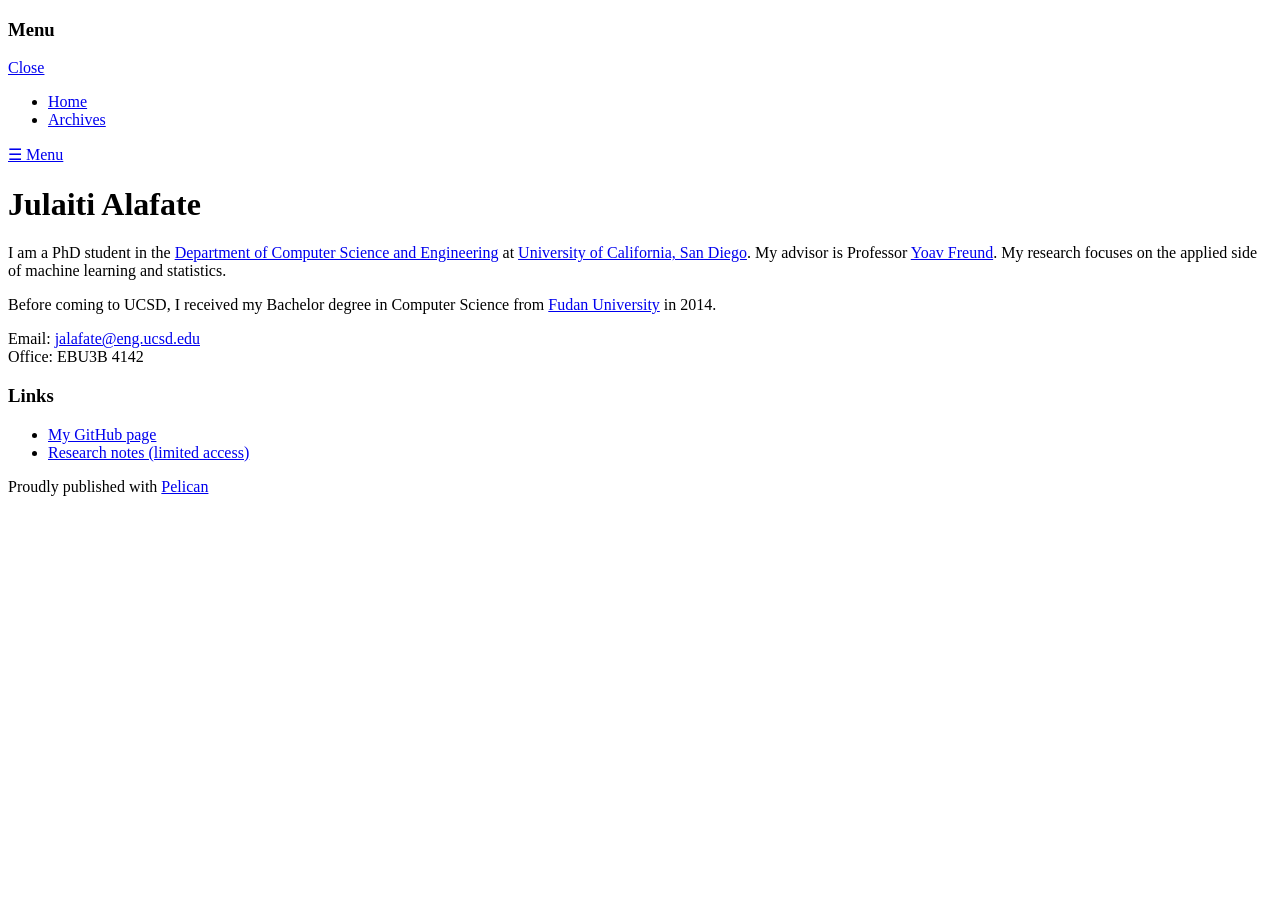
==== index.html @ 8dfefad5 "update" ====
<!DOCTYPE html>
<html lang="en">
    <head>
        <meta charset="utf-8">
        <title>Julaiti Alafate</title>
        <meta name="viewport" content="width=device-width, initial-scale=1, maximum-scale=1">
        <meta http-equiv="X-UA-Compatible" content="IE=edge,chrome=1">
        <meta http-equiv="imagetoolbar" content="no">
        <meta http-equiv="pragma" content="cache">
        <meta http-equiv="cache-control" content="cache">
        <meta http-equiv="vary" content="content-language">
        <meta http-equiv="Cache-control" content="max-age=2592000, public">
        <meta http-equiv="content-style-type" content="text/css">
        <link rel="dns-prefetch" href="http://jalafate.com"/>
        <link rel="dns-prefetch" href="//www.gstatic.com"/>
        <link rel="dns-prefetch" href="//fonts.gstatic.com"/>
        <link rel="dns-prefetch" href="//fonts.googleapis.com"/>
        <link rel="dns-prefetch" href="//twemoji.maxcdn.com"/>
        <link rel="dns-prefetch" href="//fonts.googleapis.com/css?family=Merriweather:300,700,700italic,300italic|Open+Sans:700,400"/>
        <link rel="stylesheet" type="text/css" href="http://jalafate.com/theme/css/screen.min.css">
        <link rel="stylesheet" type="text/css" href="http://jalafate.com/theme/css/highlight.min.css">
        <link rel="stylesheet" type="text/css" href="http://jalafate.com/theme/css/custom.min.css">
        <link rel="stylesheet" type="text/css" href="http://jalafate.com/theme/css/twemoji-awesome.min.css">
        <link rel="stylesheet" type="text/css" href="//fonts.googleapis.com/css?family=Merriweather:300,700,700italic,300italic|Open+Sans:700,400" />
        <link rel="publisher" href="">
        <link rel="apple-touch-startup-image" href="http://jalafate.com/theme/images/logo.png">
        <link type="text/plain" rel="socialmedia" href="http://jalafate.com/socialmedia.txt">
        <meta http-equiv="content-type" content="text/html;charset=utf-8">
        <meta name="apple-mobile-web-app-status-bar-style" content="black-translucent"/>
        <meta name="apple-mobile-web-app-capable" content="yes"/>
        <meta name="application-name" content="Julaiti Alafate"/>
        <meta name="msapplication-starturl" content="http:http://jalafate.com"/>
        <meta name="msapplication-tooltip" content=""/>
        <meta name="msapplication-window" content="width=1024;height=768"/>
        <meta name="msapplication-task" content="name=Julaiti Alafate;action-uri=http:http://jalafate.com;icon-uri=http://jalafate.com/theme/images/favicon.ico"/>
        <meta name="msapplication-TileImage" content="http://jalafate.com/theme/images/apple-touch-icon-144x144.png"/>
        <meta name="msapplication-TileColor" content="#1F1F21"/>
        <meta name="application-name" content="Julaiti Alafate">
        <meta name="HandheldFriendly" content="True">
        <meta name="MobileOptimized" content="320"/>
        <meta name="apple-mobile-web-app-capable" content="yes">
        <meta name="google-site-verification" content="">
        <meta name="alexaVerifyID" content=""/>
        <meta name="wot-verification" content=""/>
        <meta name="msvalidate.01" content="" />
        <meta name="apple-mobile-web-app-status-bar-style" content="black">
        <meta name="medium" content="mult">
        <meta name="adblock" content="disable">
        <meta name="rating" content="General">
        <meta name="resource-type" content="document">
        <meta name="revisit-after" content="1 days">
        <meta name="revisit" content="1">
        <meta name="robots" content="index,follow">
        <meta name="no-email-collection" content="http://www.unspam.com/noemailcollection/">
        <meta name="twitter:card" content="summary">
        <meta name="twitter:site" content="@">
        <meta property="og:site_name" content="Julaiti Alafate">
        <meta property="og:locale" content="en">
        <link rel="canonical" href="http://jalafate.com/pages/julaiti-alafate.html">
        <meta property="og:type" content="article">
        <meta property="og:title" content="Julaiti Alafate">
        <meta property="og:url" content="pages/julaiti-alafate.html">
        <meta property="og:image" content="http://jalafate.com/theme/images/logo.png">
        <meta name="twitter:image" content="http://jalafate.com/theme/images/logo.png">
        <meta property="og:image:type" content="image/png">
        <meta property="og:image:width" content="300">
        <meta property="og:image:height" content="300">
    </head>
    <body class="post-template page-template page nav-closed" itemscope itemtype="http://schema.org/WebPage">
        <meta itemprop="name" content="Julaiti Alafate">
        <meta itemprop="url" content="http://jalafate.com">
        <meta itemprop="headline" content="Julaiti Alafate || ">
        <meta itemprop="description about" content="">
        <meta itemprop="keywords" content="">
        <meta itemprop="inLanguage" content="en">
<nav class="nav">
    <h3 class="nav-title">Menu</h3>
    <a href="#" class="nav-close">
        <span class="hidden">Close</span>
    </a>
    <ul role="menubar">
        <li class="" role="presentation"><a  href="http://jalafate.com/index.html" title="Julaiti Alafate" itemprop="name" itemprop="significantLink">Home</a></li>
            <li class="" role="presentation"><a  href="http://jalafate.com/archives.html" title="Julaiti Alafate | Archives" itemprop="name" itemprop="significantLink">Archives</a></li>
    </ul>
</nav>
<span class="nav-cover"></span>        <div class="site-wrapper">
            <header class="main-header post-head" style="background-image: url('');" itemscope itemtype="http://schema.org/WPHeader">
                <nav class="main-nav overlay clearfix">
                    <a class="menu-button" href="#">
                        <span class="burger">&#9776;</span>
                        <span class="word">Menu</span>
                    </a>
                </nav>
                <div class="vertical">
                    <div class="main-header-content inner">
<h1 class="page-title" itemprop="headline">Julaiti Alafate</h1>
                    </div>
                </div>
            </header>
<main id="content" class="content" role="main">
    <article class="post page" itemscope="" itemtype="http://schema.org/BlogPosting" itemprop="blogPost">
        <!--
        <header class="post-header">
            <h1 class="post-title" itemprop="headline">Julaiti Alafate</h1>
        </header>
        -->
        <section class="post-content">
            <p>I am a PhD student in the <a href="http://cse.ucsd.edu/">Department of Computer Science and Engineering</a> at <a href="http://ucsd.edu/">University of California, San Diego</a>. My advisor is Professor <a href="http://cseweb.ucsd.edu/~yfreund/">Yoav Freund</a>. My research focuses on the applied side of machine learning and statistics.</p>
<p>Before coming to UCSD, I received my Bachelor degree in Computer Science from <a href="http://www.fudan.edu.cn/en/">Fudan University</a> in 2014.</p>
<p>Email: <script language="JavaScript">var username = "jalafate"; var hostname = "eng.ucsd.edu"; var linktext = username + "@" + hostname ; document.write("<a href='" + "mail" + "to:" + username + "@" + hostname + "'>" + linktext + "</a>");</script><br/>
Office: EBU3B 4142</p>
<h3>Links</h3>
<ul>
<li><a href="https://github.com/arapat/">My GitHub page</a></li>
<li><a href="https://sites.google.com/eng.ucsd.edu/julaiti">Research notes (limited access)</a></li>
</ul>
        </section>
    </article>
</main>
            <footer class="site-footer clearfix" role="contentinfo" itemscope itemtype="http://schema.org/WPFooter">
                <section class="copyright">
                </section>
                <section class="poweredby">
                    Proudly published with
                    <a itemprop="url" href="https://getpelican.org" target="_blank">Pelican</a>
                </section>
            </footer>
        </div>
    <script type="text/javascript" src="http://jalafate.com/theme/js/jquery-1.11.2.min.js"></script>
    <script type="text/javascript" src="http://jalafate.com/theme/js/jquery.fitvids.min.js"></script>
    <script type="text/javascript" src="http://jalafate.com/theme/js/index.min.js"></script>
    </body>
</html>
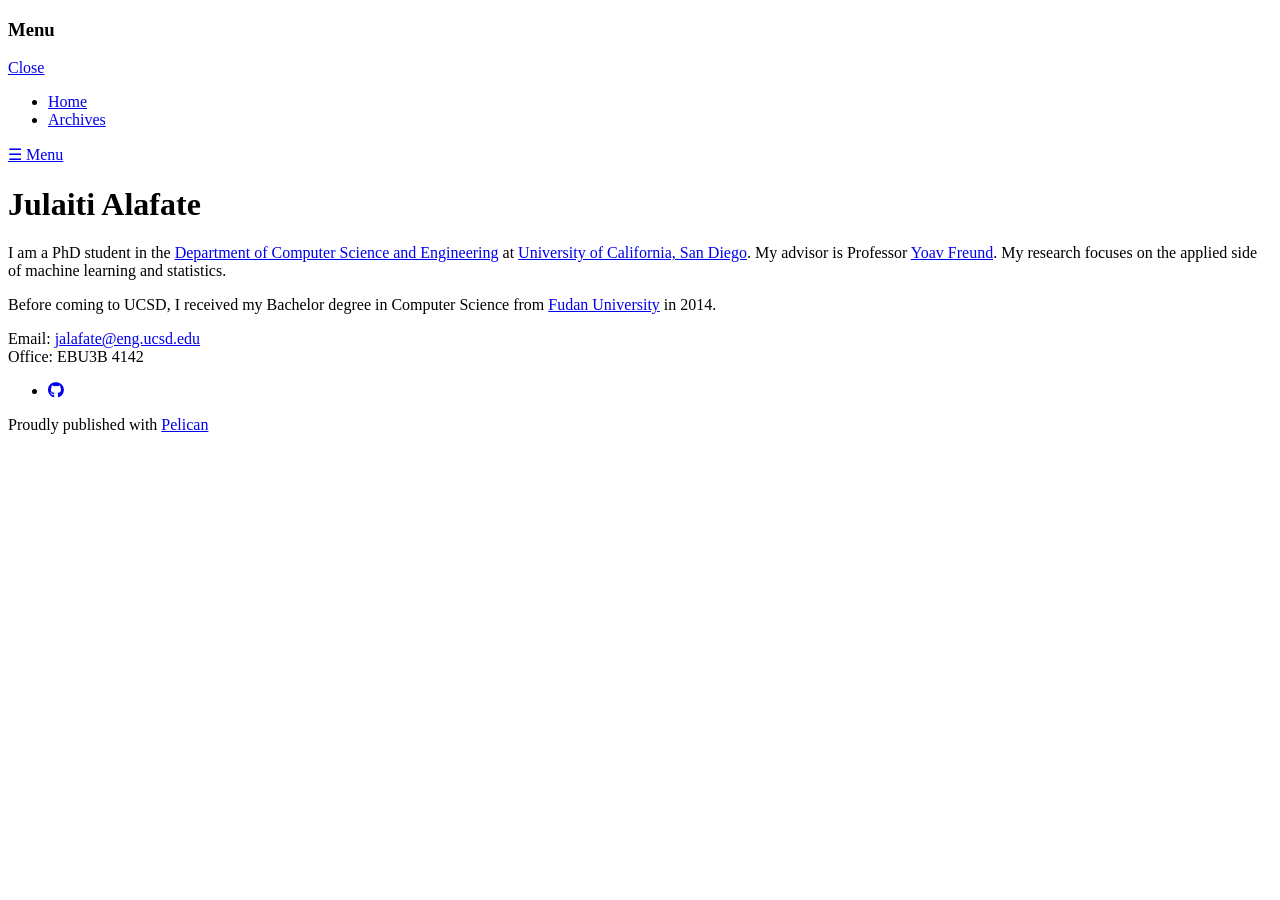
==== commit a6c9a042: "update" ====
--- a/index.html
+++ b/index.html
@@ -17,6 +17,7 @@
         <link rel="dns-prefetch" href="//fonts.googleapis.com"/>
         <link rel="dns-prefetch" href="//twemoji.maxcdn.com"/>
         <link rel="dns-prefetch" href="//fonts.googleapis.com/css?family=Merriweather:300,700,700italic,300italic|Open+Sans:700,400"/>
+        <link rel="stylesheet" href="https://use.fontawesome.com/releases/v5.8.2/css/all.css" integrity="sha384-oS3vJWv+0UjzBfQzYUhtDYW+Pj2yciDJxpsK1OYPAYjqT085Qq/1cq5FLXAZQ7Ay" crossorigin="anonymous">
         <link rel="stylesheet" type="text/css" href="http://jalafate.com/theme/css/screen.min.css">
         <link rel="stylesheet" type="text/css" href="http://jalafate.com/theme/css/highlight.min.css">
         <link rel="stylesheet" type="text/css" href="http://jalafate.com/theme/css/custom.min.css">
@@ -109,11 +110,15 @@
 <p>Before coming to UCSD, I received my Bachelor degree in Computer Science from <a href="http://www.fudan.edu.cn/en/">Fudan University</a> in 2014.</p>
 <p>Email: <script language="JavaScript">var username = "jalafate"; var hostname = "eng.ucsd.edu"; var linktext = username + "@" + hostname ; document.write("<a href='" + "mail" + "to:" + username + "@" + hostname + "'>" + linktext + "</a>");</script><br/>
 Office: EBU3B 4142</p>
-<h3>Links</h3>
-<ul>
-<li><a href="https://github.com/arapat/">My GitHub page</a></li>
-<li><a href="https://sites.google.com/eng.ucsd.edu/julaiti">Research notes (limited access)</a></li>
-</ul>
+<div class="social">
+  <ul class="social">
+    <li>
+      <a class="sc-github" href="https://github.com/arapat/" target="_blank">
+        <i class="fab fa-github"></i>
+      </a>
+    </li>
+  </ul>
+</div>
         </section>
     </article>
 </main>
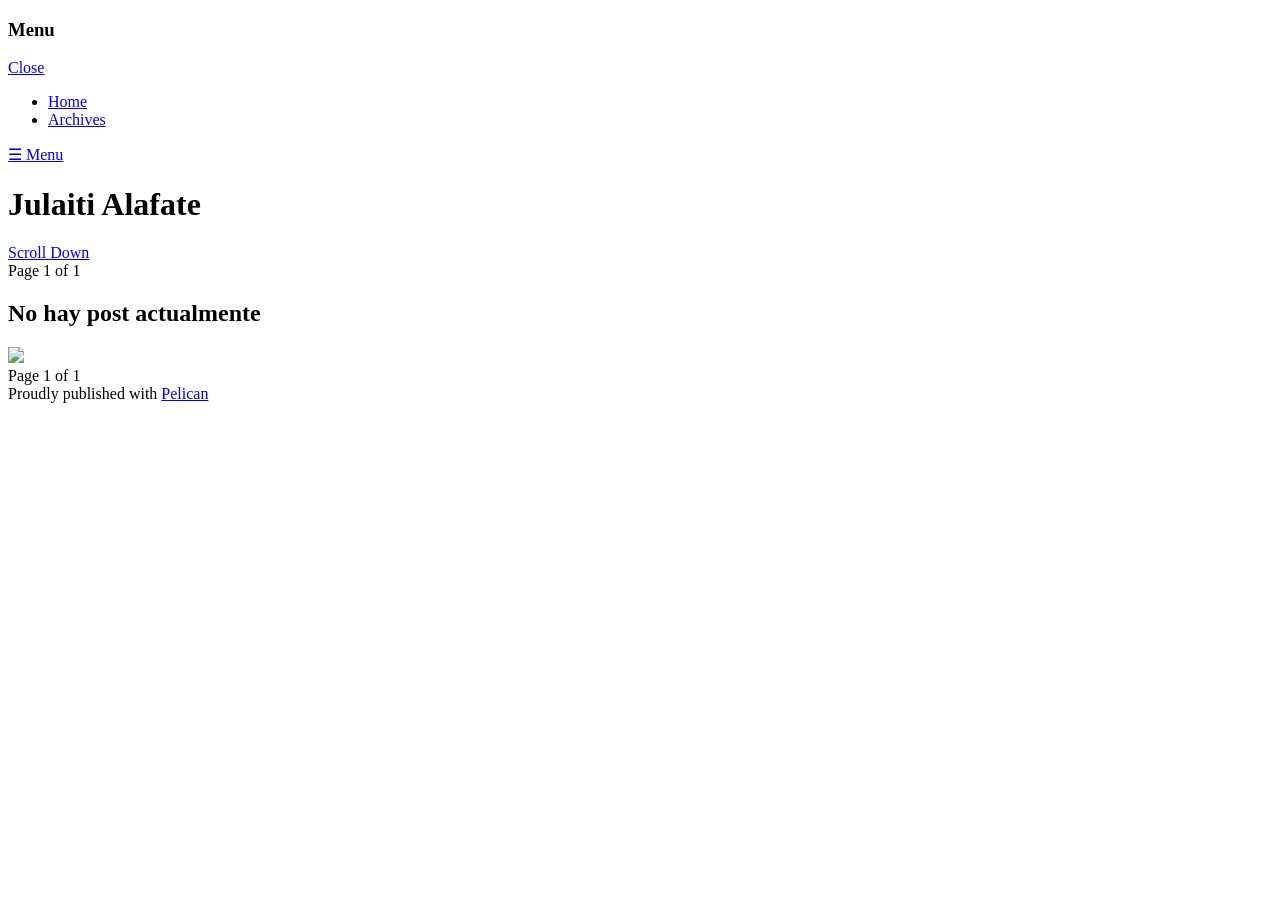
==== commit 6ea30cad: "update" ====
--- a/index.html
+++ b/index.html
@@ -57,17 +57,18 @@
         <meta name="twitter:site" content="@">
         <meta property="og:site_name" content="Julaiti Alafate">
         <meta property="og:locale" content="en">
-        <link rel="canonical" href="http://jalafate.com/pages/julaiti-alafate.html">
-        <meta property="og:type" content="article">
+        <link rel="canonical" href="http://jalafate.com">
+        <meta property="og:type" content="website">
         <meta property="og:title" content="Julaiti Alafate">
-        <meta property="og:url" content="pages/julaiti-alafate.html">
+        <meta property="og:url" content="http://jalafate.com">
+        <meta property="og:description" content="">
         <meta property="og:image" content="http://jalafate.com/theme/images/logo.png">
         <meta name="twitter:image" content="http://jalafate.com/theme/images/logo.png">
         <meta property="og:image:type" content="image/png">
         <meta property="og:image:width" content="300">
         <meta property="og:image:height" content="300">
     </head>
-    <body class="post-template page-template page nav-closed" itemscope itemtype="http://schema.org/WebPage">
+    <body class="home-template nav-closed" itemscope itemtype="http://schema.org/WebPage">
         <meta itemprop="name" content="Julaiti Alafate">
         <meta itemprop="url" content="http://jalafate.com">
         <meta itemprop="headline" content="Julaiti Alafate || ">
@@ -94,33 +95,33 @@
                 </nav>
                 <div class="vertical">
                     <div class="main-header-content inner">
-<h1 class="page-title" itemprop="headline">Julaiti Alafate</h1>
+                        <h1 class="page-title" itemprop="headline">Julaiti Alafate</h1>
+                        <h2 class="page-description" itemprop="description"></h2>
                     </div>
                 </div>
+                <a class="scroll-down icon-arrow-left blink_me" href="#content" data-offset="-45">
+                    <span class="hidden">Scroll Down</span>
+                </a>
             </header>
-<main id="content" class="content" role="main">
-    <article class="post page" itemscope="" itemtype="http://schema.org/BlogPosting" itemprop="blogPost">
-        <!--
-        <header class="post-header">
-            <h1 class="post-title" itemprop="headline">Julaiti Alafate</h1>
+<main id="content" class="content" role="main" itemprop="mainContentOfPage" itemscope="" itemtype="http://schema.org/Blog">
+    <div>
+    <nav class="pagination" role="navigation">
+            <span class="page-number">Page 1 of 1</span>
+    </nav>
+    </div>
+    <article class="post" itemscope itemtype="http://schema.org/BlogPosting">
+        <header class="post-header" itemprop="headline">
+            <h2 class="post-title">
+            No hay post actualmente
+            </h2>
         </header>
-        -->
-        <section class="post-content">
-            <p>I am a PhD student in the <a href="http://cse.ucsd.edu/">Department of Computer Science and Engineering</a> at <a href="http://ucsd.edu/">University of California, San Diego</a>. My advisor is Professor <a href="http://cseweb.ucsd.edu/~yfreund/">Yoav Freund</a>. My research focuses on the applied side of machine learning and statistics.</p>
-<p>Before coming to UCSD, I received my Bachelor degree in Computer Science from <a href="http://www.fudan.edu.cn/en/">Fudan University</a> in 2014.</p>
-<p>Email: <script language="JavaScript">var username = "jalafate"; var hostname = "eng.ucsd.edu"; var linktext = username + "@" + hostname ; document.write("<a href='" + "mail" + "to:" + username + "@" + hostname + "'>" + linktext + "</a>");</script><br/>
-Office: EBU3B 4142</p>
-<div class="social">
-  <ul class="social">
-    <li>
-      <a class="sc-github" href="https://github.com/arapat/" target="_blank">
-        <i class="fab fa-github"></i>
-      </a>
-    </li>
-  </ul>
-</div>
+        <section class="post-excerpt">
+        <img src="http://jalafate.com/theme/images/Nothing_to_do_here_by_rober_raik-d4cxltj.png">
         </section>
     </article>
+    <nav class="pagination" role="navigation">
+            <span class="page-number">Page 1 of 1</span>
+    </nav>
 </main>
             <footer class="site-footer clearfix" role="contentinfo" itemscope itemtype="http://schema.org/WPFooter">
                 <section class="copyright">
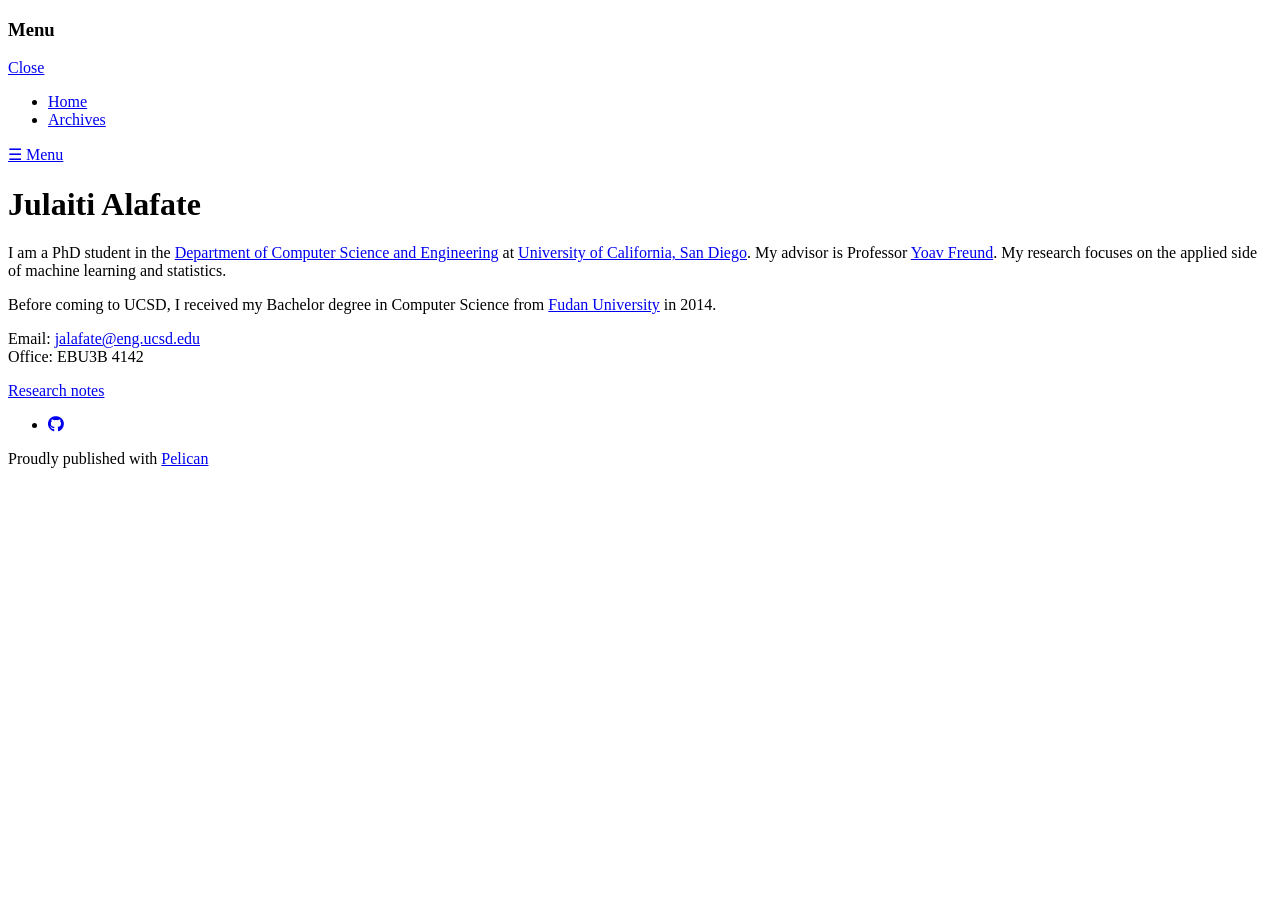
==== commit af0df944: "update" ====
--- a/index.html
+++ b/index.html
@@ -57,18 +57,17 @@
         <meta name="twitter:site" content="@">
         <meta property="og:site_name" content="Julaiti Alafate">
         <meta property="og:locale" content="en">
-        <link rel="canonical" href="http://jalafate.com">
-        <meta property="og:type" content="website">
+        <link rel="canonical" href="http://jalafate.com/pages/julaiti-alafate.html">
+        <meta property="og:type" content="article">
         <meta property="og:title" content="Julaiti Alafate">
-        <meta property="og:url" content="http://jalafate.com">
-        <meta property="og:description" content="">
+        <meta property="og:url" content="pages/julaiti-alafate.html">
         <meta property="og:image" content="http://jalafate.com/theme/images/logo.png">
         <meta name="twitter:image" content="http://jalafate.com/theme/images/logo.png">
         <meta property="og:image:type" content="image/png">
         <meta property="og:image:width" content="300">
         <meta property="og:image:height" content="300">
     </head>
-    <body class="home-template nav-closed" itemscope itemtype="http://schema.org/WebPage">
+    <body class="post-template page-template page nav-closed" itemscope itemtype="http://schema.org/WebPage">
         <meta itemprop="name" content="Julaiti Alafate">
         <meta itemprop="url" content="http://jalafate.com">
         <meta itemprop="headline" content="Julaiti Alafate || ">
@@ -95,33 +94,34 @@
                 </nav>
                 <div class="vertical">
                     <div class="main-header-content inner">
-                        <h1 class="page-title" itemprop="headline">Julaiti Alafate</h1>
-                        <h2 class="page-description" itemprop="description"></h2>
+<h1 class="page-title" itemprop="headline">Julaiti Alafate</h1>
                     </div>
                 </div>
-                <a class="scroll-down icon-arrow-left blink_me" href="#content" data-offset="-45">
-                    <span class="hidden">Scroll Down</span>
-                </a>
             </header>
-<main id="content" class="content" role="main" itemprop="mainContentOfPage" itemscope="" itemtype="http://schema.org/Blog">
-    <div>
-    <nav class="pagination" role="navigation">
-            <span class="page-number">Page 1 of 1</span>
-    </nav>
-    </div>
-    <article class="post" itemscope itemtype="http://schema.org/BlogPosting">
-        <header class="post-header" itemprop="headline">
-            <h2 class="post-title">
-            No hay post actualmente
-            </h2>
+<main id="content" class="content" role="main">
+    <article class="post page" itemscope="" itemtype="http://schema.org/BlogPosting" itemprop="blogPost">
+        <!--
+        <header class="post-header">
+            <h1 class="post-title" itemprop="headline">Julaiti Alafate</h1>
         </header>
-        <section class="post-excerpt">
-        <img src="http://jalafate.com/theme/images/Nothing_to_do_here_by_rober_raik-d4cxltj.png">
+        -->
+        <section class="post-content">
+            <p>I am a PhD student in the <a href="http://cse.ucsd.edu/">Department of Computer Science and Engineering</a> at <a href="http://ucsd.edu/">University of California, San Diego</a>. My advisor is Professor <a href="http://cseweb.ucsd.edu/~yfreund/">Yoav Freund</a>. My research focuses on the applied side of machine learning and statistics.</p>
+<p>Before coming to UCSD, I received my Bachelor degree in Computer Science from <a href="http://www.fudan.edu.cn/en/">Fudan University</a> in 2014.</p>
+<p>Email: <script language="JavaScript">var username = "jalafate"; var hostname = "eng.ucsd.edu"; var linktext = username + "@" + hostname ; document.write("<a href='" + "mail" + "to:" + username + "@" + hostname + "'>" + linktext + "</a>");</script><br/>
+Office: EBU3B 4142<br/></p>
+<p><a href="https://docs.google.com/document/d/1xYiprPuG6BgZJAqMHOa1iI5_mujpk2qDeBLaeDMsptU/">Research notes</a></p>
+<div class="social">
+  <ul class="social">
+    <li>
+      <a class="sc-github" href="https://github.com/arapat/" target="_blank">
+        <i class="fab fa-github"></i>
+      </a>
+    </li>
+  </ul>
+</div>
         </section>
     </article>
-    <nav class="pagination" role="navigation">
-            <span class="page-number">Page 1 of 1</span>
-    </nav>
 </main>
             <footer class="site-footer clearfix" role="contentinfo" itemscope itemtype="http://schema.org/WPFooter">
                 <section class="copyright">
